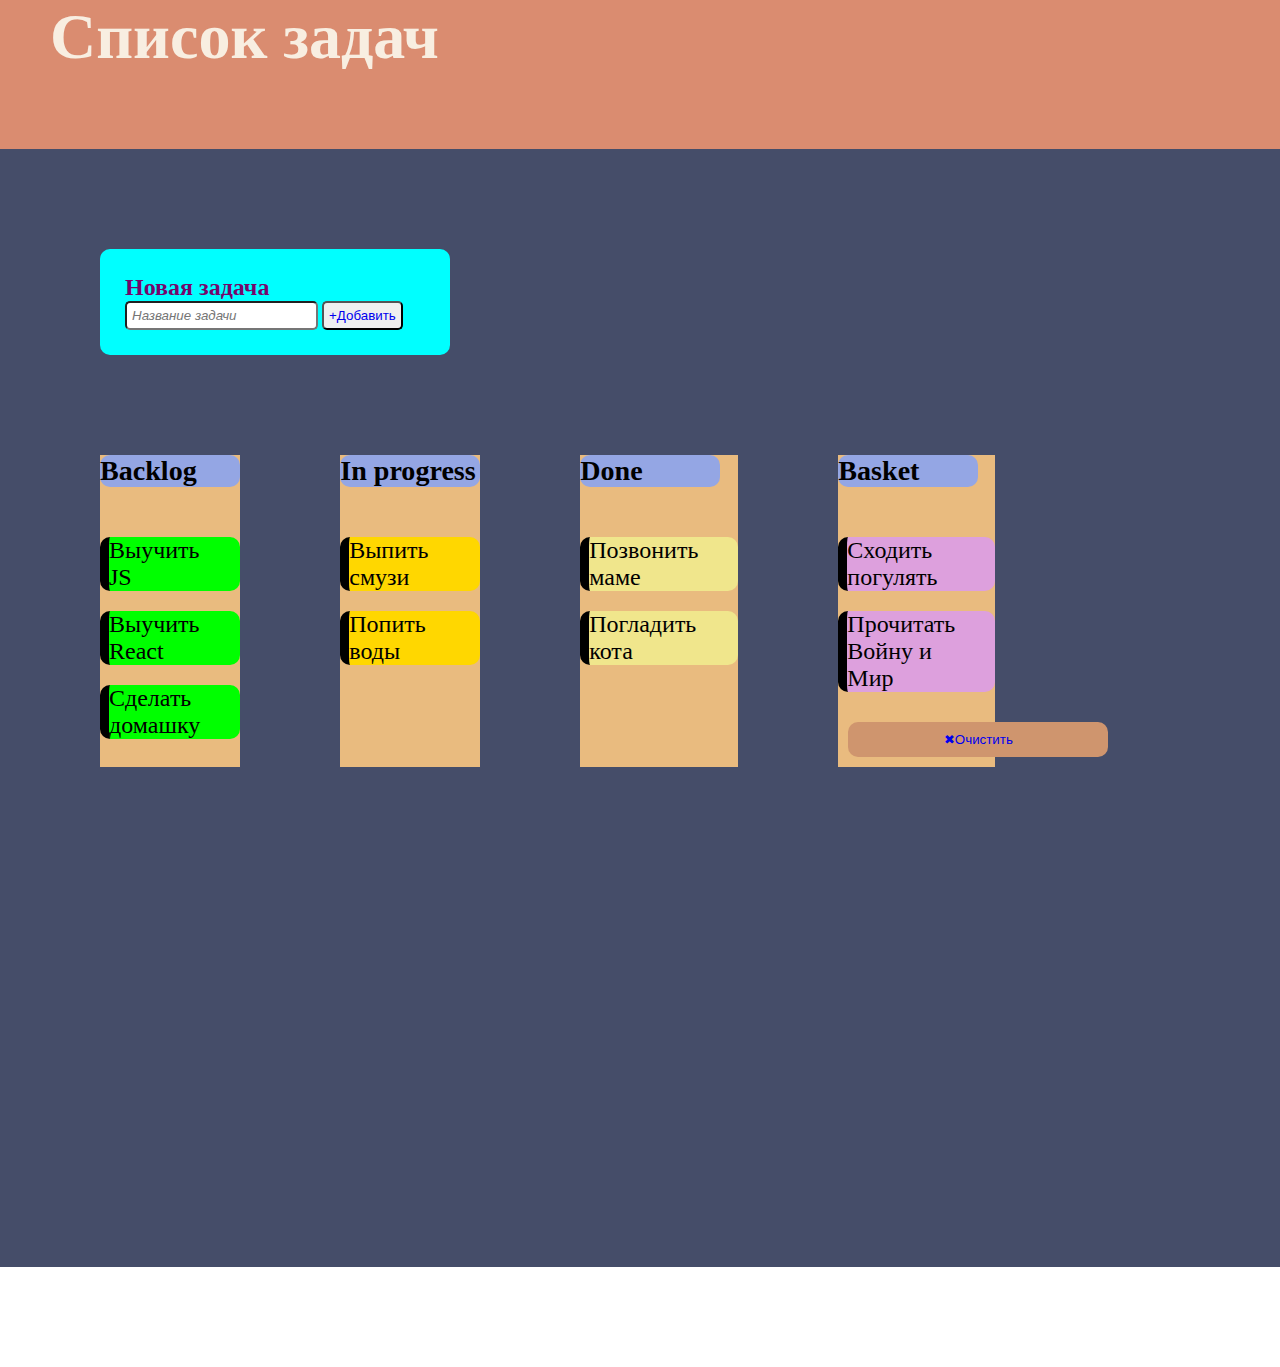
==== index.html @ 08af5ef0 "index, src adding" ====
<!DOCTYPE html>
<html lang="en">

<head>
    <meta charset="UTF-8">
    <meta name="viewport" content="width=device-width, initial-scale=1.0">
    <!-- убираем прокручивающее колесико -->
    
    <title>Юнус Ахмадеев Ильдарович</title>
    <style>
        html { overflow:  hidden; }
        
        </style>
    <!-- Подключение файла CSS -->
    
    <link rel="stylesheet" href="connect_style.css">

</head>

<body class="task_body">
  
<div id="main">
  
    <div class="header">
        
    </div>
        <div class="container">
            <div class="newtask-add-button">
           
            </div>
            
            <section class="tasks">
                <div class="backlog">
                
                </div>
                <div class="in-process">
                
                </div>
                <div class="done">

                </div>
                <div class="in-basket">
                
                </div>
                      
            </section>
        
        
        </div>
    </div>
        <script src="src/main.js" type="module"></script>


</body>

</html>
---- connect_style.css ----
@import url(static/styles/style.css);

@import url(static/styles/newtask-add-button.css);

@import url(static/styles/tasks-field.css);
@import url(static/styles/tasks.css);
@import url(static/styles/clear-button.css);
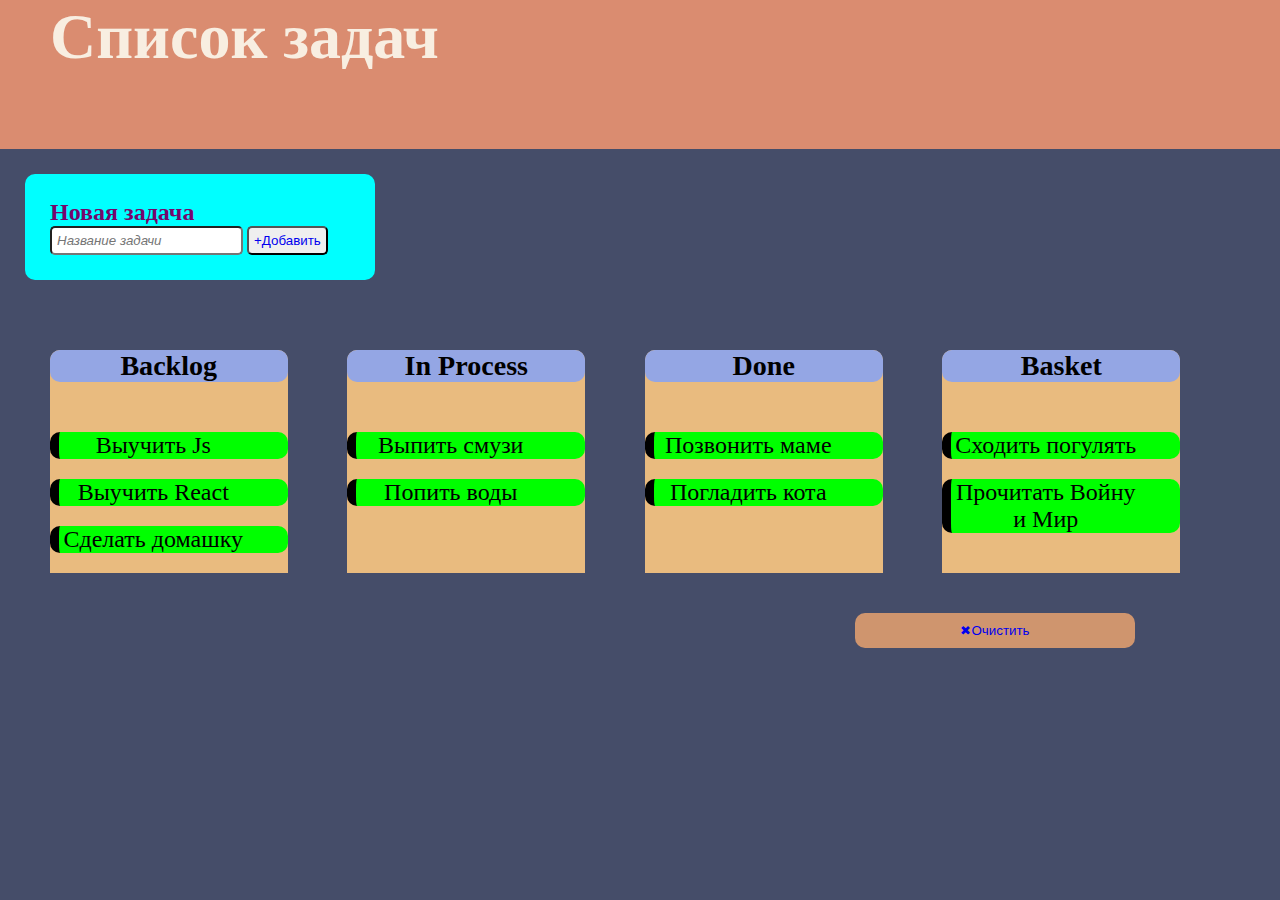
==== commit 639d4dbf: "index update for lab2&3" ====
--- a/index.html
+++ b/index.html
@@ -1,56 +1,46 @@
-<!DOCTYPE html>
-<html lang="en">
-
-<head>
-    <meta charset="UTF-8">
-    <meta name="viewport" content="width=device-width, initial-scale=1.0">
-    <!-- убираем прокручивающее колесико -->
-    
-    <title>Юнус Ахмадеев Ильдарович</title>
-    <style>
-        html { overflow:  hidden; }
-        
-        </style>
-    <!-- Подключение файла CSS -->
-    
-    <link rel="stylesheet" href="connect_style.css">
-
-</head>
-
-<body class="task_body">
-  
-<div id="main">
-  
-    <div class="header">
-        
-    </div>
-        <div class="container">
-            <div class="newtask-add-button">
-           
-            </div>
-            
-            <section class="tasks">
-                <div class="backlog">
-                
-                </div>
-                <div class="in-process">
-                
-                </div>
-                <div class="done">
-
-                </div>
-                <div class="in-basket">
-                
-                </div>
-                      
-            </section>
-        
-        
-        </div>
-    </div>
-        <script src="src/main.js" type="module"></script>
-
-
-</body>
-
+<!DOCTYPE html>
+<html lang="en">
+
+<head>
+    <meta charset="UTF-8">
+    <meta name="viewport" content="width=device-width, initial-scale=1.0">
+    <!-- убираем прокручивающее колесико -->
+    
+    <title>Юнус Ахмадеев Ильдарович</title>
+    <style>
+        html { overflow:  hidden; }
+        
+        </style>
+    <!-- Подключение файла CSS -->
+    
+    <link rel="stylesheet" href="connect_style.css">
+
+</head>
+
+<body class="task_body">
+    
+<div id="main">
+  
+   
+        
+            <div class="newtask-add-button">
+           
+            </div>
+            
+            <section class="tasks">
+                
+                
+            </section>
+                      
+            <div class="clear-button">
+                </div>
+        
+        
+        
+    </div>
+        <script src="src/main.js" type="module"></script>
+
+
+</body>
+
 </html>--- a/connect_style.css
+++ b/connect_style.css
@@ -1,11 +1,11 @@
-@import url(static/styles/style.css);
-
-@import url(static/styles/newtask-add-button.css);
-
-@import url(static/styles/tasks-field.css);
-@import url(static/styles/tasks.css);
-@import url(static/styles/clear-button.css);
-
-
-
-
+@import url(static/styles/style.css);
+
+@import url(static/styles/newtask-add-button.css);
+
+@import url(static/styles/tasks-field.css);
+@import url(static/styles/tasks.css);
+@import url(static/styles/clear-button.css);
+
+
+
+
